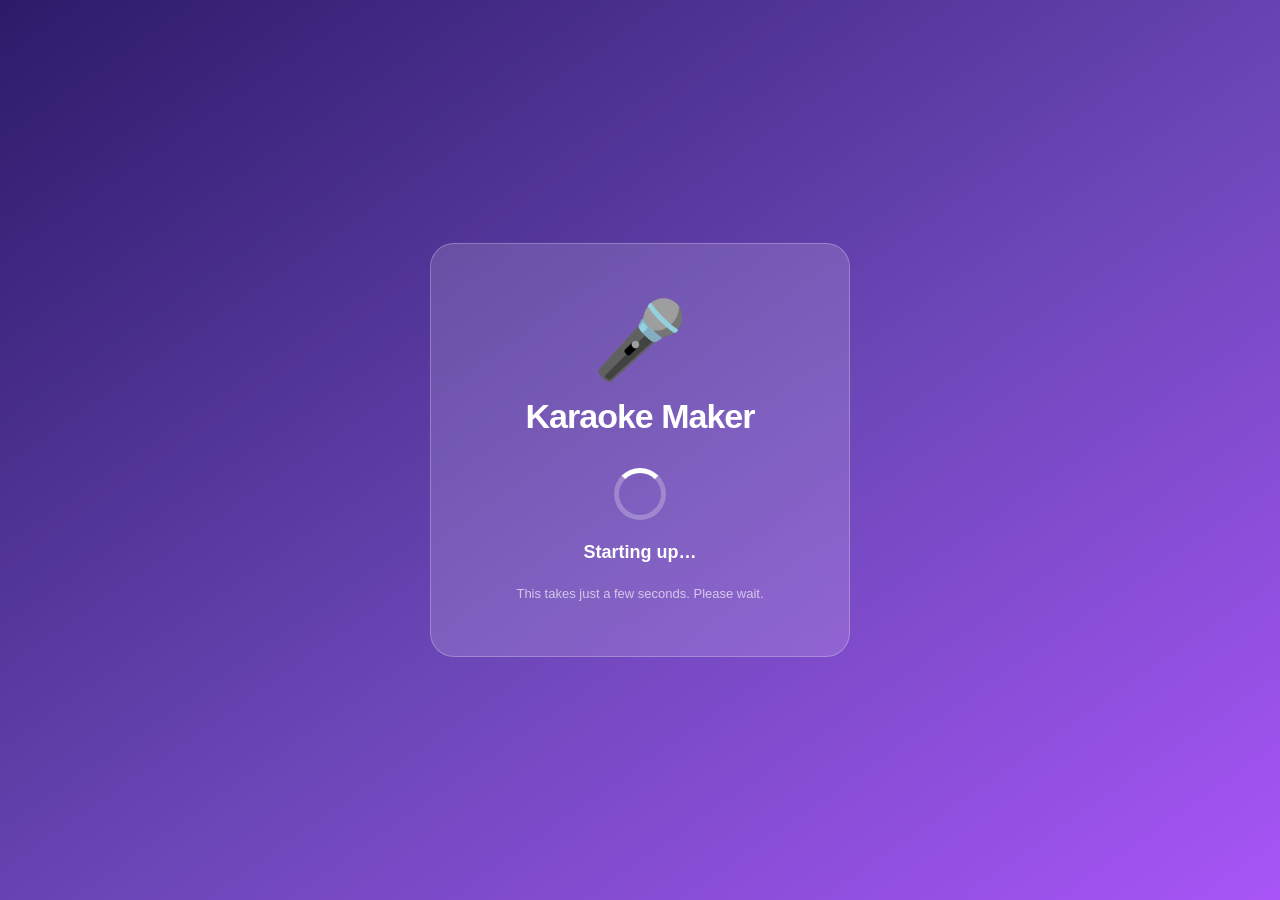
==== loading.html @ 4b4ea947 "Eliminate terminal entirely — silent VBScript launcher + loading splash - KaraokeMaker.vbs: starts F" ====
<!DOCTYPE html>
<html lang="en">
<head>
  <meta charset="UTF-8" />
  <meta name="viewport" content="width=device-width, initial-scale=1.0" />
  <title>Karaoke Maker — Starting…</title>
  <style>
    *, *::before, *::after { box-sizing: border-box; margin: 0; padding: 0; }

    body {
      font-family: -apple-system, BlinkMacSystemFont, "Segoe UI", Roboto, sans-serif;
      background: linear-gradient(145deg, #2d1b69 0%, #6c47b8 55%, #a855f7 100%);
      min-height: 100vh;
      display: flex;
      align-items: center;
      justify-content: center;
      padding: 20px;
    }

    .card {
      background: rgba(255, 255, 255, 0.14);
      backdrop-filter: blur(12px);
      -webkit-backdrop-filter: blur(12px);
      border: 1px solid rgba(255,255,255,0.25);
      border-radius: 24px;
      padding: 52px 44px;
      max-width: 420px;
      width: 100%;
      text-align: center;
      color: #fff;
    }

    .mic {
      font-size: 76px;
      display: block;
      margin-bottom: 12px;
      animation: bounce 2s ease-in-out infinite;
    }

    @keyframes bounce {
      0%, 100% { transform: translateY(0);    }
      50%       { transform: translateY(-10px); }
    }

    h1 {
      font-size: 34px;
      font-weight: 800;
      letter-spacing: -1px;
      margin-bottom: 32px;
    }

    .spinner {
      width: 52px;
      height: 52px;
      border: 5px solid rgba(255,255,255,0.25);
      border-top-color: #fff;
      border-radius: 50%;
      animation: spin 0.85s linear infinite;
      margin: 0 auto 22px;
      transition: border-top-color 0.4s;
    }

    .spinner.done { border-top-color: #4caf50; }

    @keyframes spin { to { transform: rotate(360deg); } }

    #status {
      font-size: 18px;
      font-weight: 600;
      margin-bottom: 8px;
      min-height: 28px;
    }

    .note {
      font-size: 13px;
      opacity: 0.65;
      margin-top: 14px;
      line-height: 1.5;
    }

    #manual-link {
      margin-top: 24px;
      display: none;
    }

    #manual-link a {
      color: #fff;
      font-weight: 700;
      font-size: 16px;
      background: rgba(255,255,255,0.2);
      padding: 10px 22px;
      border-radius: 10px;
      text-decoration: none;
      display: inline-block;
    }

    #manual-link a:hover { background: rgba(255,255,255,0.3); }
  </style>
</head>
<body>
  <div class="card">
    <span class="mic">&#127908;</span>
    <h1>Karaoke Maker</h1>

    <div class="spinner" id="spinner"></div>
    <p id="status">Starting up&hellip;</p>
    <p class="note">This takes just a few seconds. Please wait.</p>

    <div id="manual-link">
      <p style="margin-bottom:12px; font-size:14px; opacity:.8">
        Taking longer than expected?
      </p>
      <a href="http://localhost:5000">Open Karaoke Maker &rarr;</a>
    </div>
  </div>

  <script>
    var tries   = 0;
    var maxWait = 40; // give up after ~20 s

    function tryConnect() {
      tries++;
      var xhr = new XMLHttpRequest();
      xhr.open('GET', 'http://localhost:5000/health', true);
      xhr.timeout = 1500;

      xhr.onload = function () {
        document.getElementById('status').textContent  = 'Ready! Opening…';
        document.getElementById('spinner').className   = 'spinner done';
        setTimeout(function () {
          window.location.href = 'http://localhost:5000';
        }, 350);
      };

      xhr.onerror = xhr.ontimeout = function () {
        if (tries < maxWait) {
          if (tries === 10) document.getElementById('status').textContent = 'Almost ready…';
          setTimeout(tryConnect, 500);
        } else {
          document.getElementById('status').textContent = 'Server is taking longer than usual.';
          document.getElementById('manual-link').style.display = 'block';
        }
      };

      xhr.send();
    }

    tryConnect();
  </script>
</body>
</html>
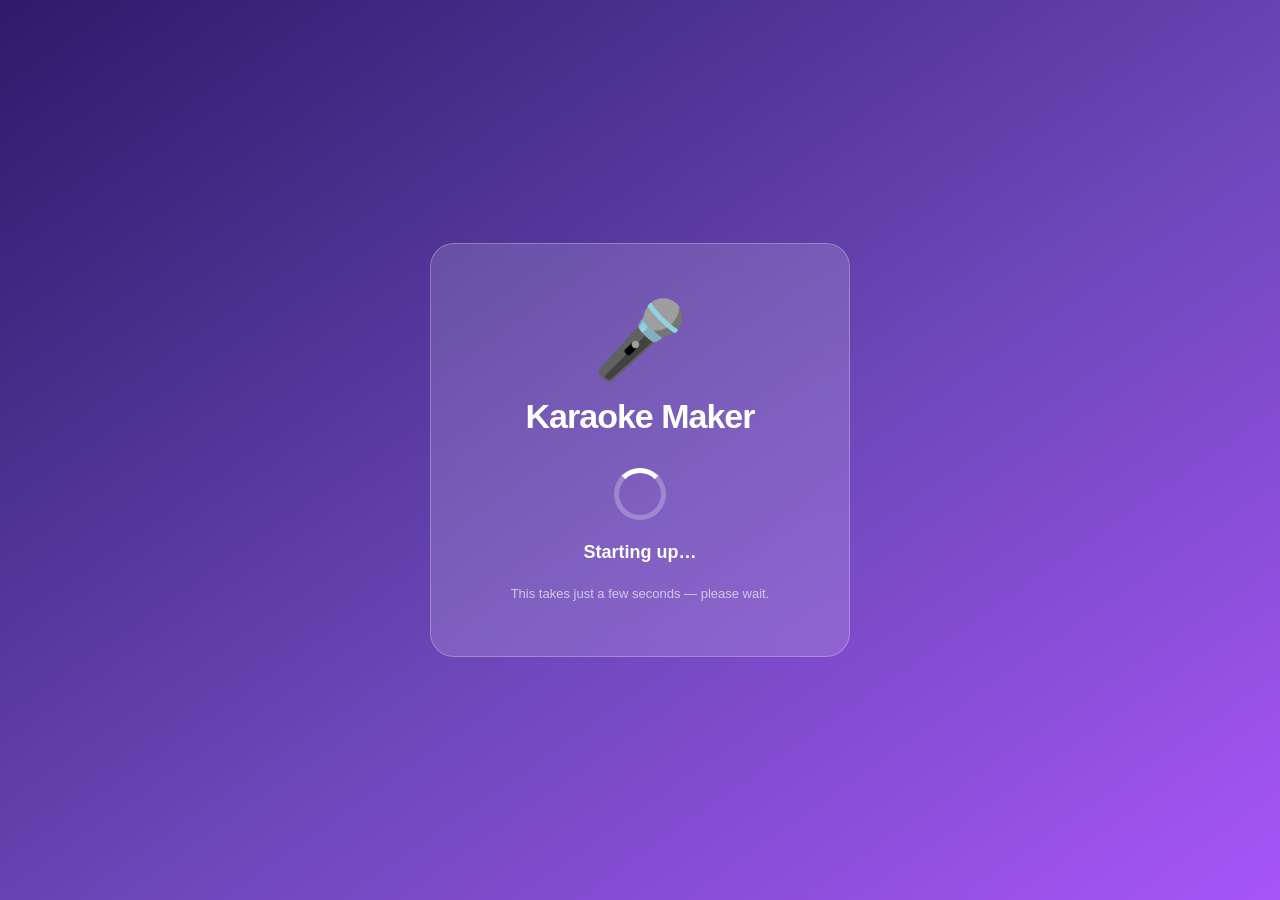
==== commit 20adc77f: "Fix silent launch failure and CORS polling issue KaraokeMaker.vbs: switch from pythonw.exe to python" ====
--- a/loading.html
+++ b/loading.html
@@ -18,7 +18,7 @@
     }
 
     .card {
-      background: rgba(255, 255, 255, 0.14);
+      background: rgba(255,255,255,0.14);
       backdrop-filter: blur(12px);
       -webkit-backdrop-filter: blur(12px);
       border: 1px solid rgba(255,255,255,0.25);
@@ -36,22 +36,15 @@
       margin-bottom: 12px;
       animation: bounce 2s ease-in-out infinite;
     }
-
     @keyframes bounce {
-      0%, 100% { transform: translateY(0);    }
+      0%, 100% { transform: translateY(0);     }
       50%       { transform: translateY(-10px); }
     }
 
-    h1 {
-      font-size: 34px;
-      font-weight: 800;
-      letter-spacing: -1px;
-      margin-bottom: 32px;
-    }
+    h1 { font-size: 34px; font-weight: 800; letter-spacing: -1px; margin-bottom: 32px; }
 
     .spinner {
-      width: 52px;
-      height: 52px;
+      width: 52px; height: 52px;
       border: 5px solid rgba(255,255,255,0.25);
       border-top-color: #fff;
       border-radius: 50%;
@@ -59,90 +52,68 @@
       margin: 0 auto 22px;
       transition: border-top-color 0.4s;
     }
-
-    .spinner.done { border-top-color: #4caf50; }
-
+    .spinner.done { border-top-color: #4caf50; animation: none; }
     @keyframes spin { to { transform: rotate(360deg); } }
 
-    #status {
-      font-size: 18px;
-      font-weight: 600;
-      margin-bottom: 8px;
-      min-height: 28px;
-    }
+    #status { font-size: 18px; font-weight: 600; margin-bottom: 8px; min-height: 28px; }
 
-    .note {
-      font-size: 13px;
-      opacity: 0.65;
-      margin-top: 14px;
-      line-height: 1.5;
-    }
+    .note { font-size: 13px; opacity: 0.65; margin-top: 14px; line-height: 1.6; }
 
-    #manual-link {
-      margin-top: 24px;
-      display: none;
-    }
-
+    #manual-link { margin-top: 24px; display: none; }
     #manual-link a {
       color: #fff;
       font-weight: 700;
       font-size: 16px;
       background: rgba(255,255,255,0.2);
-      padding: 10px 22px;
+      padding: 12px 26px;
       border-radius: 10px;
       text-decoration: none;
       display: inline-block;
     }
-
-    #manual-link a:hover { background: rgba(255,255,255,0.3); }
+    #manual-link a:hover { background: rgba(255,255,255,0.32); }
   </style>
 </head>
 <body>
   <div class="card">
     <span class="mic">&#127908;</span>
     <h1>Karaoke Maker</h1>
-
     <div class="spinner" id="spinner"></div>
     <p id="status">Starting up&hellip;</p>
-    <p class="note">This takes just a few seconds. Please wait.</p>
-
+    <p class="note">This takes just a few seconds &mdash; please wait.</p>
     <div id="manual-link">
-      <p style="margin-bottom:12px; font-size:14px; opacity:.8">
-        Taking longer than expected?
-      </p>
+      <p style="margin-bottom:12px; font-size:14px; opacity:.8">Taking a while? Click below:</p>
       <a href="http://localhost:5000">Open Karaoke Maker &rarr;</a>
     </div>
   </div>
 
   <script>
     var tries   = 0;
-    var maxWait = 40; // give up after ~20 s
+    var maxTries = 60;   // ~30 seconds total
 
     function tryConnect() {
       tries++;
-      var xhr = new XMLHttpRequest();
-      xhr.open('GET', 'http://localhost:5000/health', true);
-      xhr.timeout = 1500;
 
-      xhr.onload = function () {
-        document.getElementById('status').textContent  = 'Ready! Opening…';
-        document.getElementById('spinner').className   = 'spinner done';
-        setTimeout(function () {
-          window.location.href = 'http://localhost:5000';
-        }, 350);
-      };
-
-      xhr.onerror = xhr.ontimeout = function () {
-        if (tries < maxWait) {
-          if (tries === 10) document.getElementById('status').textContent = 'Almost ready…';
-          setTimeout(tryConnect, 500);
-        } else {
-          document.getElementById('status').textContent = 'Server is taking longer than usual.';
-          document.getElementById('manual-link').style.display = 'block';
-        }
-      };
-
-      xhr.send();
+      // mode:'no-cors' lets file:// pages reach localhost without CORS errors.
+      // The response is opaque but the promise resolves if the server is up.
+      fetch('http://localhost:5000/', { mode: 'no-cors' })
+        .then(function () {
+          document.getElementById('status').textContent  = 'Ready! Opening…';
+          document.getElementById('spinner').className   = 'spinner done';
+          setTimeout(function () {
+            window.location.href = 'http://localhost:5000';
+          }, 350);
+        })
+        .catch(function () {
+          if (tries < maxTries) {
+            if (tries === 12) {
+              document.getElementById('status').textContent = 'Almost ready…';
+            }
+            setTimeout(tryConnect, 500);
+          } else {
+            document.getElementById('status').textContent = 'Taking longer than expected.';
+            document.getElementById('manual-link').style.display = 'block';
+          }
+        });
     }
 
     tryConnect();
